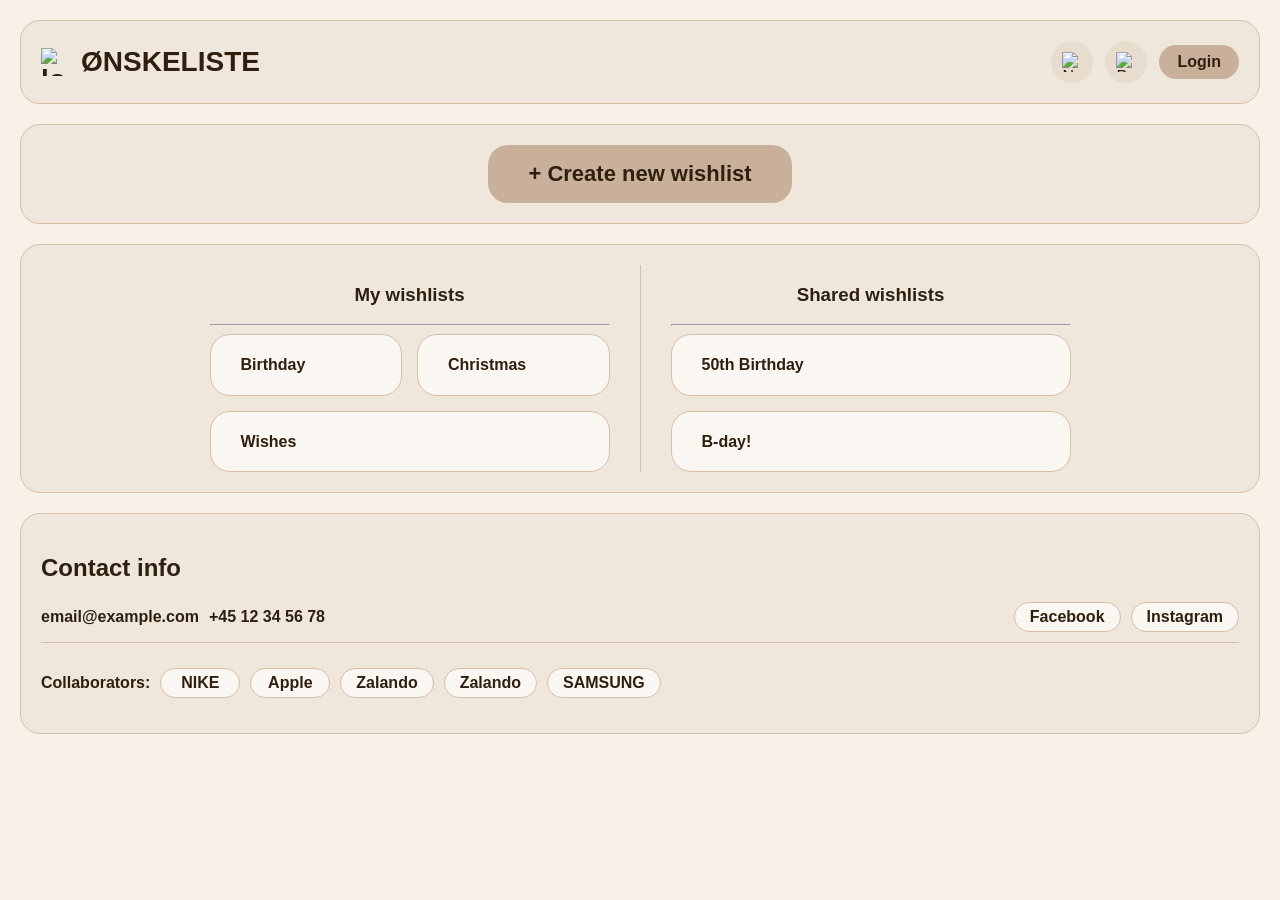
==== src/main/resources/templates/index.html @ 4a377c70 "front-end" ====
<!DOCTYPE html>
<html lang="da" xmlns:th="http://www.thymeleaf.org">
<head>
    <meta charset="UTF-8">
    <meta name="viewport" content="width=device-width, initial-scale=1.0">
    <title>Ønskeliste</title>
    <link rel="stylesheet" href="../static/style.css" th:href="@{/style.css}">
</head>
<body>
    <header class="header">
        <div class="logo">
            <img src="/images/gift.png" alt="logo">
            <span>ØNSKELISTE</span>
        </div>

        <div class="header-icons">
            <button type="button" class="icon-btn">
                <img src="/images/bell-ring.png" alt="Notification">
            </button>

            <button type="button" class="icon-btn">
                <img src="/images/user-round.png" alt="Profile">
            </button>

            <button type="button" class="login-btn">Login</button>
        </div>
    </header>

    <main>
        <div class="create">
            <a type="button" class="create-btn">+ Create new wishlist</a>
        </div>

        <div class="wishlists">
            <section class="wishlists-panel">
                <h3>My wishlists</h3>
                <hr>
                <div class="wishlist-grid">
                    <button type="button" class="lists-btn">Birthday</button>
                    <button type="button" class="lists-btn">Christmas</button>
                    <button type="button" class="lists-btn full-width">Wishes</button>
                </div>
            </section>

            <div class="vertical-line"></div>

            <section class="wishlists-panel">
                <h3>Shared wishlists</h3>
                <hr>
                <div class="wishlist-grid">
                    <button type="button" class="lists-btn full-width">50th Birthday</button>
                    <button type="button" class="lists-btn full-width">B-day!</button>
                </div>
            </section>
        </div>
    </main>

    <footer>
        <h2>Contact info</h2>
        <div class="footer-info">
            <div class="footer-contact">
                <span>email@example.com</span>
                <span>+45 12 34 56 78</span>
            </div>
            <div class="footer-SoMe-group">
                <button type="button" class="footer-SoMe">Facebook</button>
                <button type="button" class="footer-SoMe">Instagram</button>
            </div>
        </div>
        <hr>
        <div class="footer-collaborators">
            <div class="collaborators-boxes">
                <h4>Collaborators:</h4>
                <div class="partner-box">NIKE</div>
                <div class="partner-box">Apple</div>
                <div class="partner-box">Zalando</div>
                <div class="partner-box">Zalando</div>
                <div class="partner-box">SAMSUNG</div>
            </div>
        </div>
    </footer>
</body>
</html>
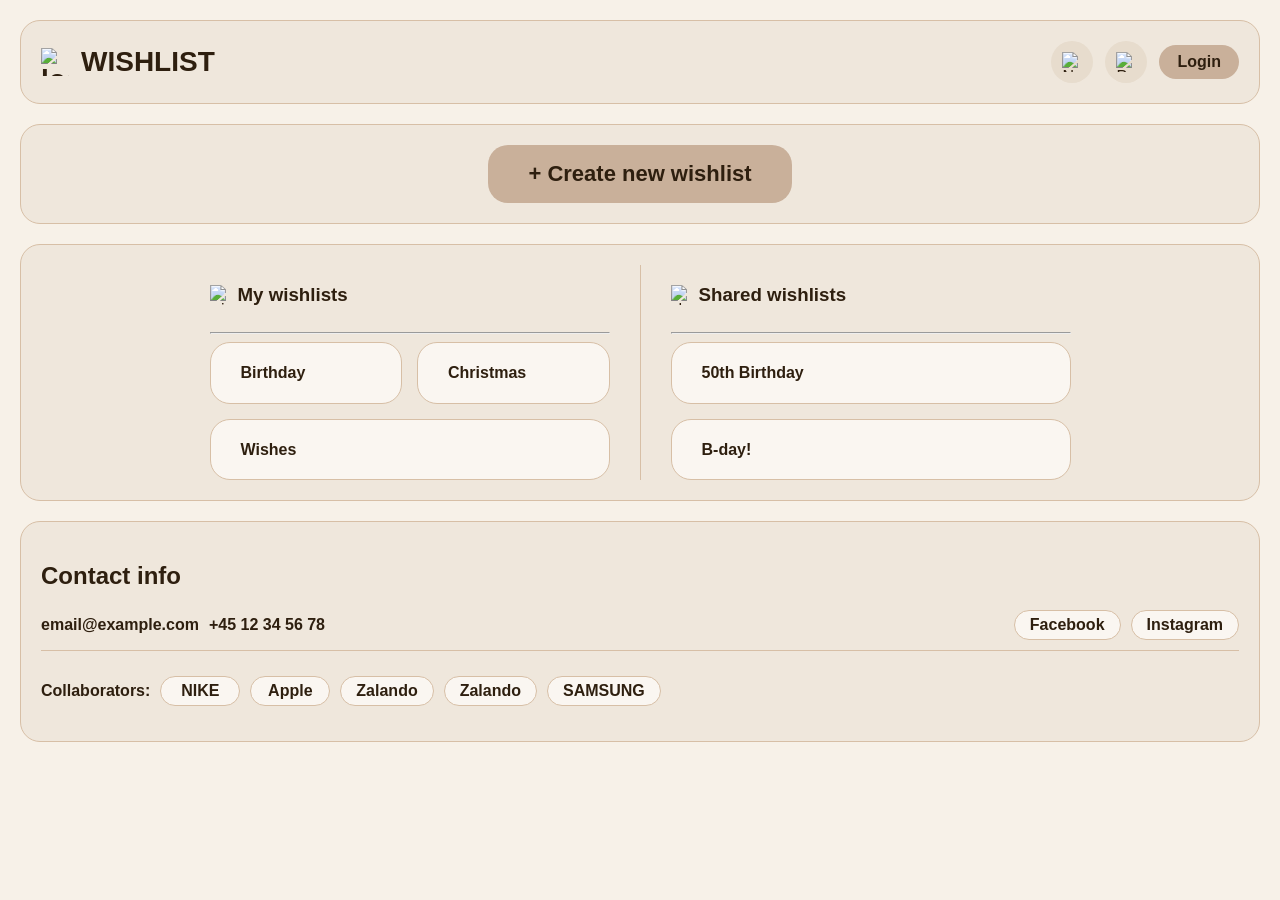
==== commit b6f27ff5: "Rettet forside og ryttet op i css og html" ====
--- a/src/main/resources/templates/index.html
+++ b/src/main/resources/templates/index.html
@@ -10,7 +10,7 @@
     <header class="header">
         <div class="logo">
             <img src="/images/gift.png" alt="logo">
-            <span>ØNSKELISTE</span>
+            <span>WISHLIST</span>
         </div>
 
         <div class="header-icons">
@@ -28,12 +28,15 @@
 
     <main>
         <div class="create">
-            <a type="button" class="create-btn">+ Create new wishlist</a>
+            <a th:href="@{/create}" class="create-btn">+ Create new wishlist</a>
         </div>
 
         <div class="wishlists">
             <section class="wishlists-panel">
-                <h3>My wishlists</h3>
+                <div class="panel-header">
+                    <img src="/images/users.png" alt="wishlists">
+                    <h3>My wishlists</h3>
+                </div>
                 <hr>
                 <div class="wishlist-grid">
                     <button type="button" class="lists-btn">Birthday</button>
@@ -45,7 +48,10 @@
             <div class="vertical-line"></div>
 
             <section class="wishlists-panel">
-                <h3>Shared wishlists</h3>
+                <div class="panel-header">
+                    <img src="/images/bookmark.png" alt="shared">
+                    <h3>Shared wishlists</h3>
+                </div>
                 <hr>
                 <div class="wishlist-grid">
                     <button type="button" class="lists-btn full-width">50th Birthday</button>
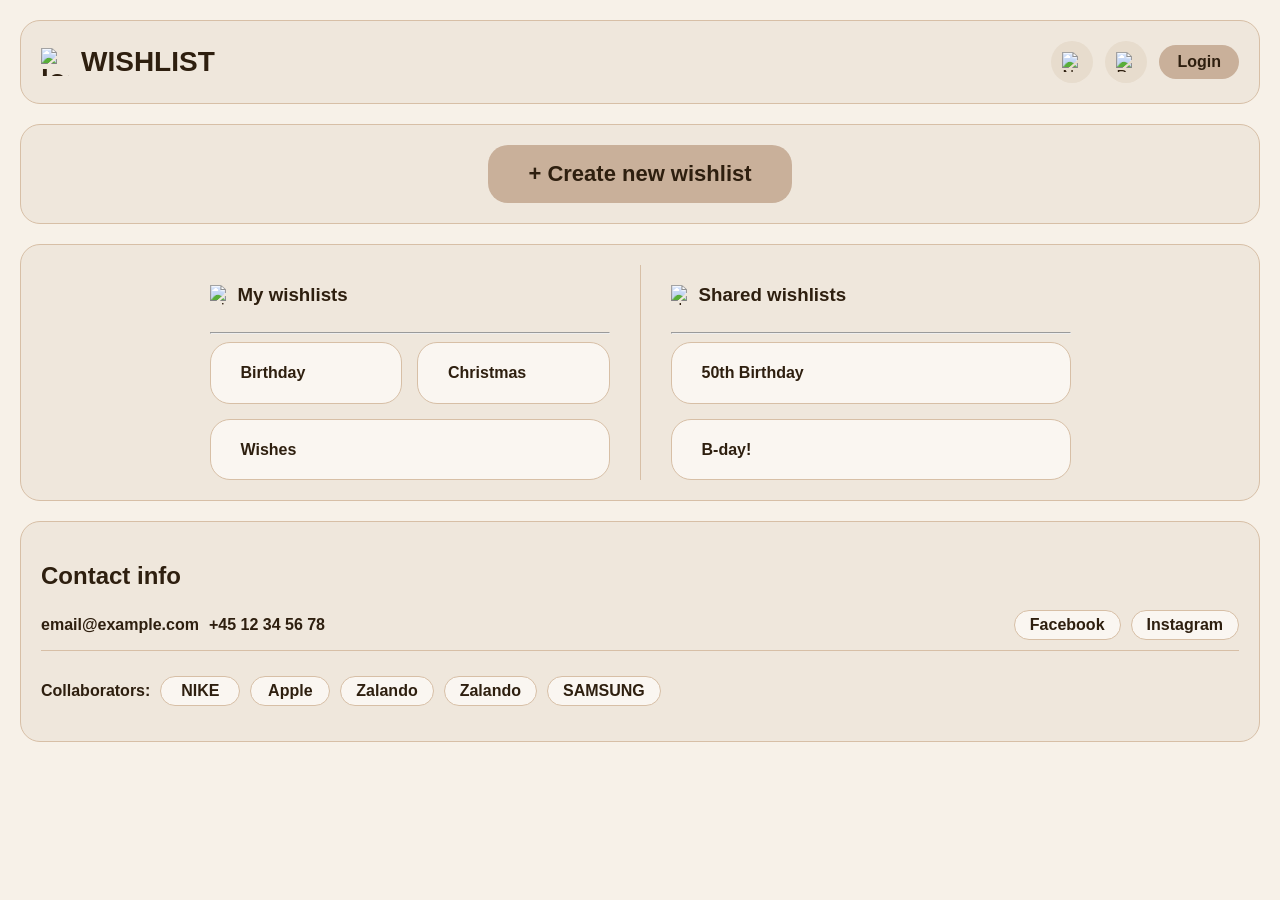
==== commit b97c3f06: "Oprettet create wishlist siden" ====
--- a/src/main/resources/templates/index.html
+++ b/src/main/resources/templates/index.html
@@ -28,7 +28,7 @@
 
     <main>
         <div class="create">
-            <a th:href="@{/create}" class="create-btn">+ Create new wishlist</a>
+            <a th:href="@{/opret}" class="create-btn">+ Create new wishlist</a>
         </div>
 
         <div class="wishlists">
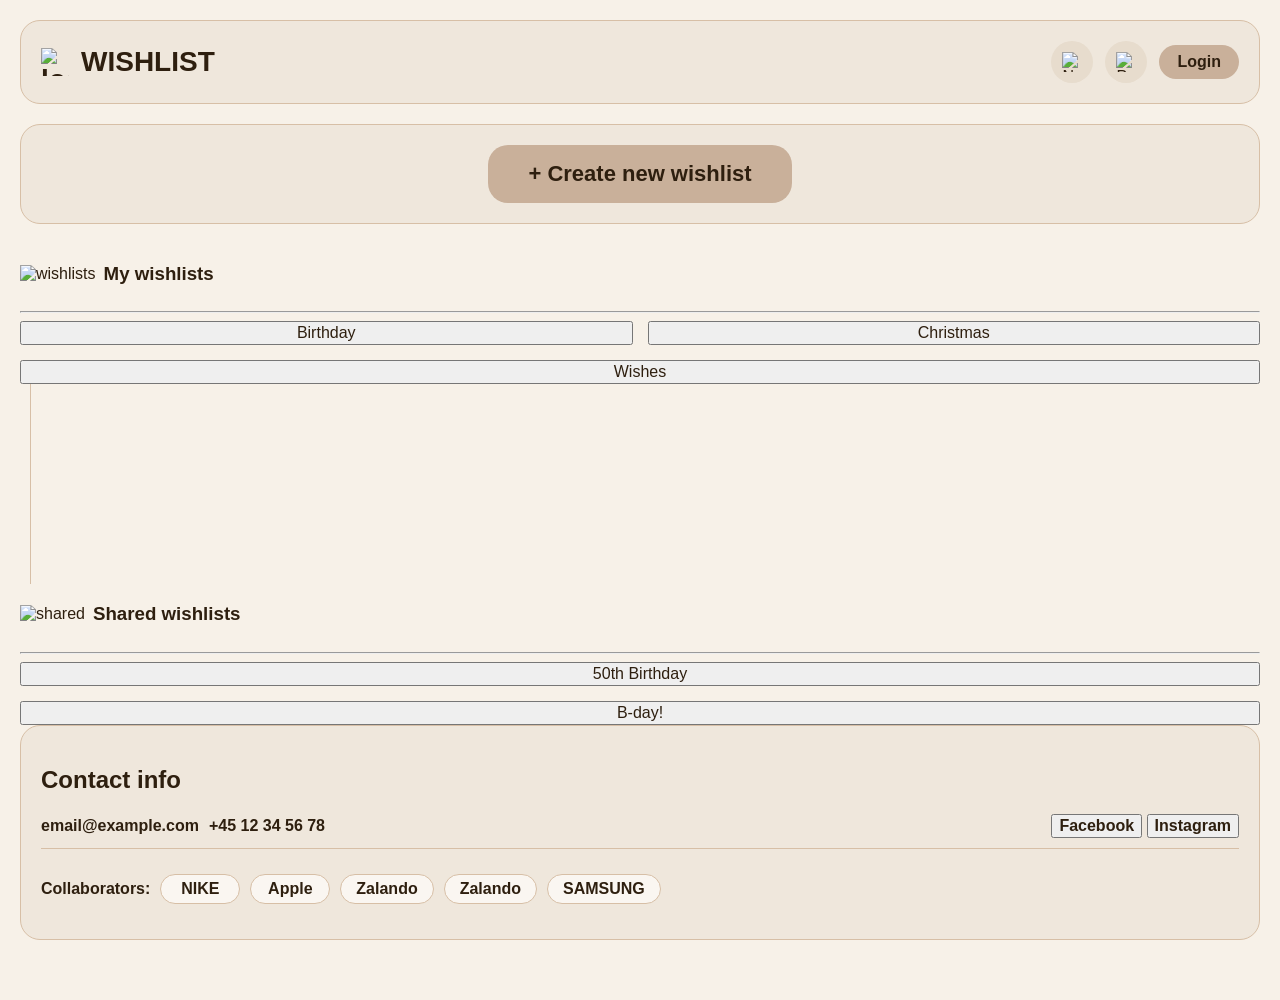
==== commit 13650fb6: "Nu kan man oprette en ønskeliste" ====
--- a/src/main/resources/templates/index.html
+++ b/src/main/resources/templates/index.html
@@ -28,7 +28,7 @@
 
     <main>
         <div class="create">
-            <a th:href="@{/opret}" class="create-btn">+ Create new wishlist</a>
+            <a th:href="@{/createWishlist}" class="create-btn">+ Create new wishlist</a>
         </div>
 
         <div class="wishlists">
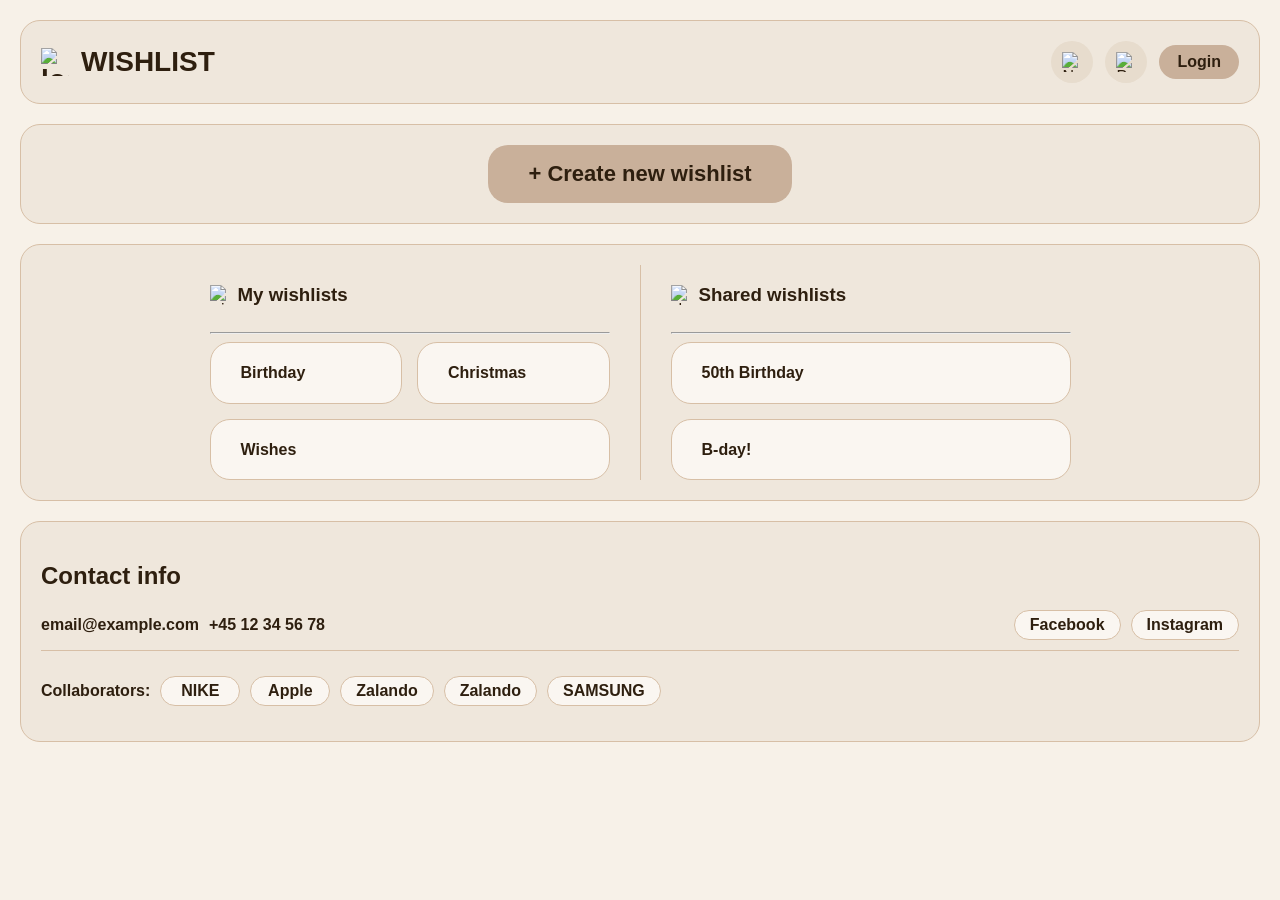
==== commit cc171b5a: "Oprettet shared wishlist siden" ====
--- a/src/main/resources/templates/index.html
+++ b/src/main/resources/templates/index.html
@@ -48,11 +48,13 @@
             <div class="vertical-line"></div>
 
             <section class="wishlists-panel">
-                <div class="panel-header">
-                    <img src="/images/bookmark.png" alt="shared">
-                    <h3>Shared wishlists</h3>
-                </div>
-                <hr>
+                <a th:href="@{/sharedWishlists}" class="shared-link">
+                    <div class="panel-header">
+                        <img src="/images/bookmark.png" alt="shared">
+                        <h3>Shared wishlists</h3>
+                    </div>
+                </a>
+                    <hr>
                 <div class="wishlist-grid">
                     <button type="button" class="lists-btn full-width">50th Birthday</button>
                     <button type="button" class="lists-btn full-width">B-day!</button>
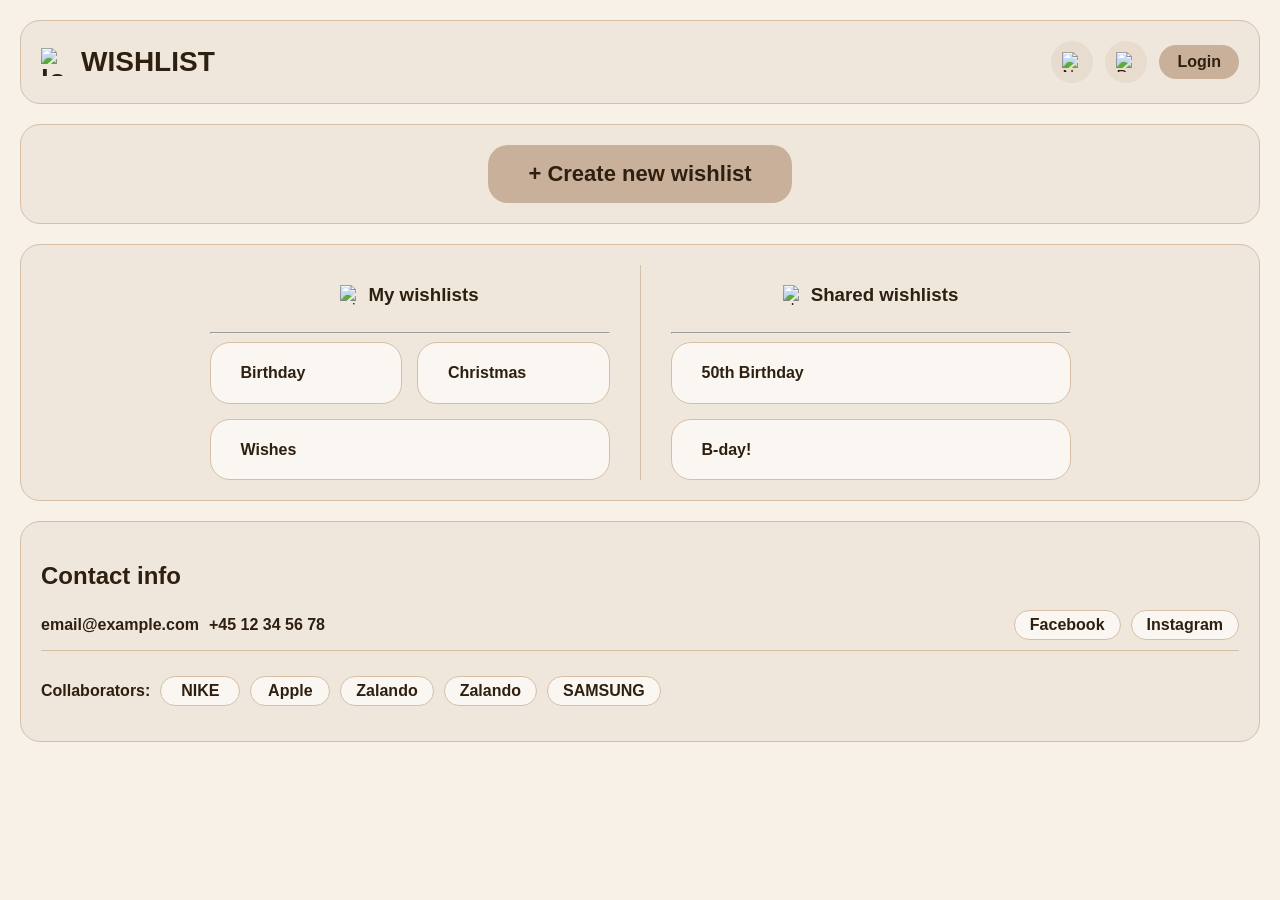
==== commit ba948f04: "Lavet egne ønsker siden" ====
--- a/src/main/resources/templates/index.html
+++ b/src/main/resources/templates/index.html
@@ -26,38 +26,36 @@
         </div>
     </header>
 
-    <main>
+    <main class="page-main">
         <div class="create">
-            <a th:href="@{/createWishlist}" class="create-btn">+ Create new wishlist</a>
+            <a th:href="@{/create}" class="create-btn">+ Create new wishlist</a>
         </div>
 
-        <div class="wishlists">
-            <section class="wishlists-panel">
-                <div class="panel-header">
+        <div class="wishlist-overview">
+            <section class="wishlist-column">
+                <div class="panel-header panel-header-centered">
                     <img src="/images/users.png" alt="wishlists">
                     <h3>My wishlists</h3>
                 </div>
                 <hr>
                 <div class="wishlist-grid">
-                    <button type="button" class="lists-btn">Birthday</button>
-                    <button type="button" class="lists-btn">Christmas</button>
-                    <button type="button" class="lists-btn full-width">Wishes</button>
+                    <a th:href="@{/api/wishlists/{id}(id=1)}" class="wishlist-card">Birthday</a>
+                    <a th:href="@{/api/wishlists/{id}(id=1)}" class="wishlist-card">Christmas</a>
+                    <a th:href="@{/api/wishlists/{id}(id=1)}" class="wishlist-card full-width">Wishes</a>
                 </div>
             </section>
 
             <div class="vertical-line"></div>
 
-            <section class="wishlists-panel">
-                <a th:href="@{/sharedWishlists}" class="shared-link">
-                    <div class="panel-header">
-                        <img src="/images/bookmark.png" alt="shared">
-                        <h3>Shared wishlists</h3>
-                    </div>
-                </a>
-                    <hr>
+            <section class="wishlist-column">
+                <div class="panel-header panel-header-centered">
+                    <img src="/images/bookmark.png" alt="shared">
+                    <h3>Shared wishlists</h3>
+                </div>
+                <hr>
                 <div class="wishlist-grid">
-                    <button type="button" class="lists-btn full-width">50th Birthday</button>
-                    <button type="button" class="lists-btn full-width">B-day!</button>
+                    <a th:href="@{/wishlist}" class="wishlist-card full-width">50th Birthday</a>
+                    <a th:href="@{/wishlist}" class="wishlist-card full-width">B-day!</a>
                 </div>
             </section>
         </div>
@@ -70,9 +68,9 @@
                 <span>email@example.com</span>
                 <span>+45 12 34 56 78</span>
             </div>
-            <div class="footer-SoMe-group">
-                <button type="button" class="footer-SoMe">Facebook</button>
-                <button type="button" class="footer-SoMe">Instagram</button>
+            <div class="footer-social-group">
+                <button type="button" class="footer-social-btn">Facebook</button>
+                <button type="button" class="footer-social-btn">Instagram</button>
             </div>
         </div>
         <hr>
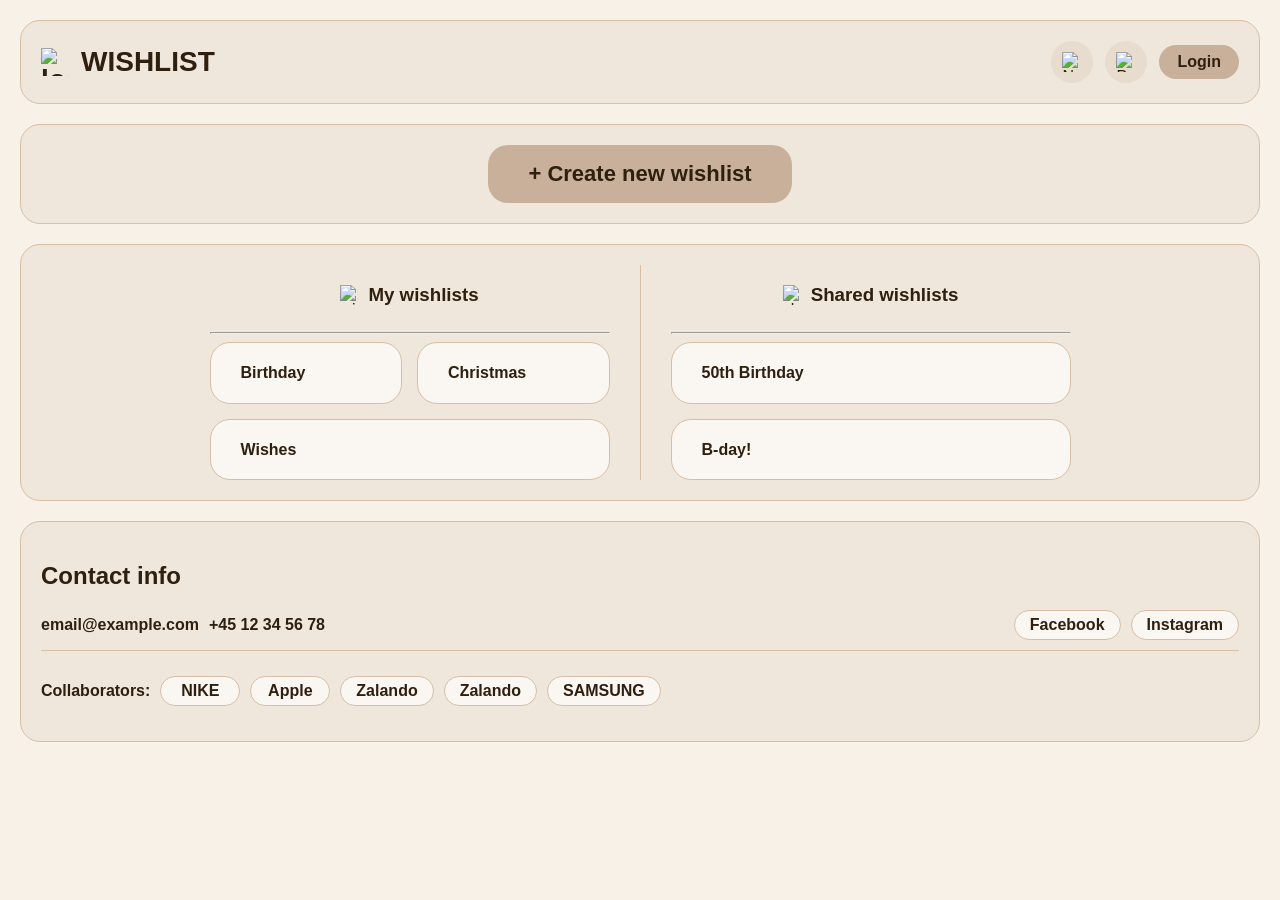
==== commit 6e9bea75: "Merge branch 'main' into front-end" ====
--- a/src/main/resources/templates/index.html
+++ b/src/main/resources/templates/index.html
@@ -28,7 +28,7 @@
 
     <main class="page-main">
         <div class="create">
-            <a th:href="@{/create}" class="create-btn">+ Create new wishlist</a>
+            <a th:href="@{/createWishlist}" class="create-btn">+ Create new wishlist</a>
         </div>
 
         <div class="wishlist-overview">
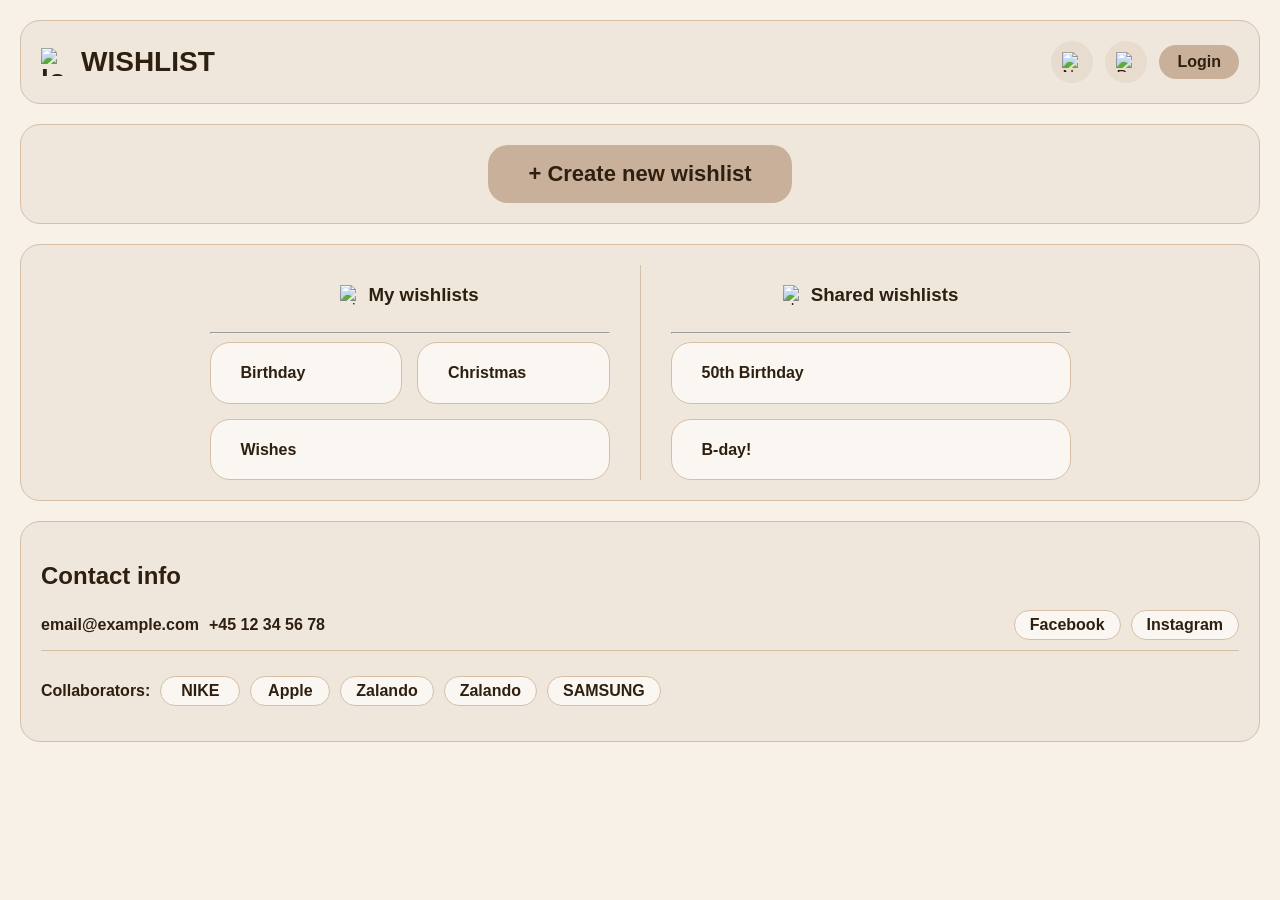
==== commit b12d2b33: "Nu kan man klikke på "Shared wishlist" knappen igen" ====
--- a/src/main/resources/templates/index.html
+++ b/src/main/resources/templates/index.html
@@ -48,10 +48,10 @@
             <div class="vertical-line"></div>
 
             <section class="wishlist-column">
-                <div class="panel-header panel-header-centered">
+                <a th:href="@{/sharedWishlists}" class="panel-header panel-header-centered">
                     <img src="/images/bookmark.png" alt="shared">
                     <h3>Shared wishlists</h3>
-                </div>
+                </a>
                 <hr>
                 <div class="wishlist-grid">
                     <a th:href="@{/wishlist}" class="wishlist-card full-width">50th Birthday</a>
